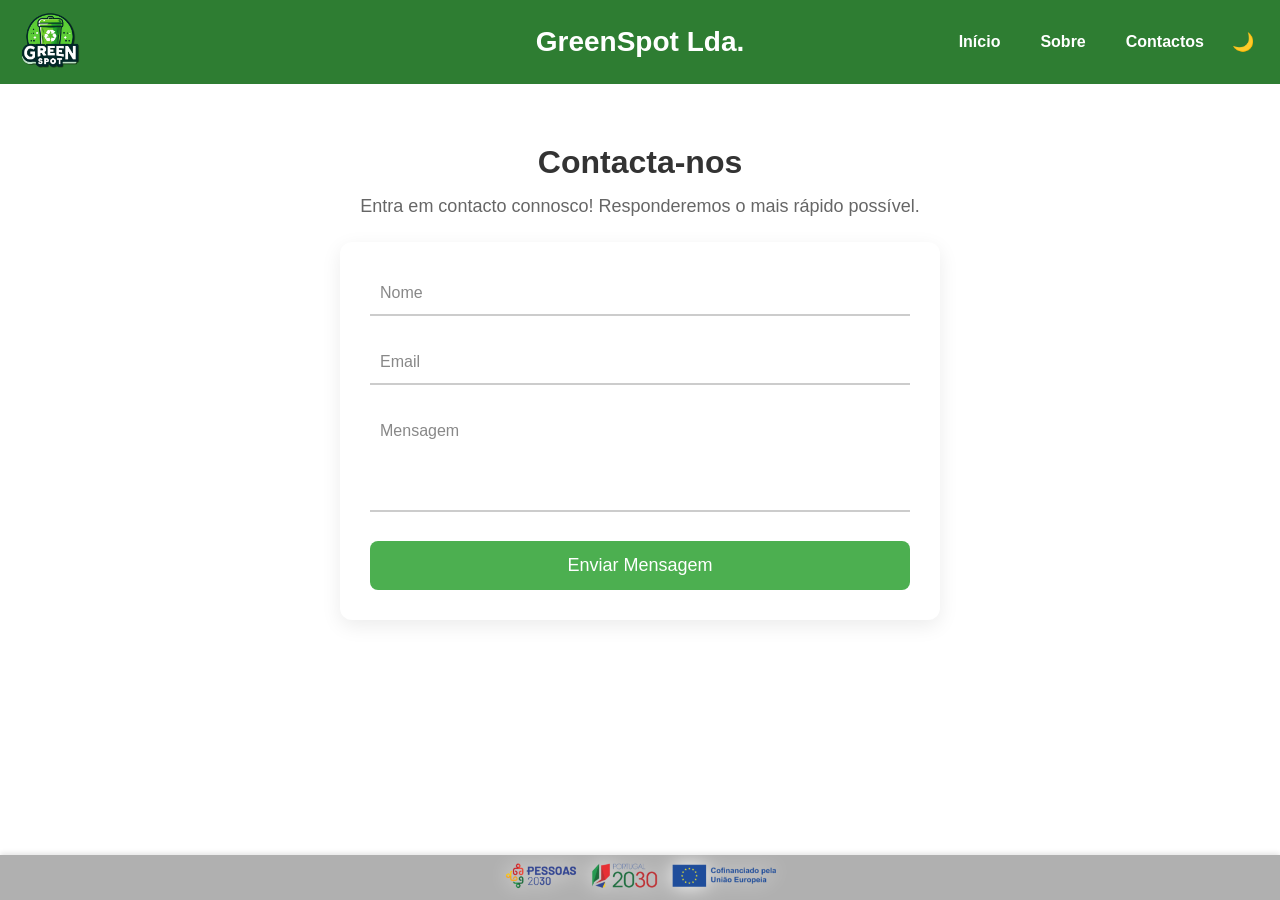
==== contactos/index.html @ 30c8110f "fixes" ====
<!DOCTYPE html>
<html lang="pt">
<head>
  <meta charset="UTF-8">
  <meta name="viewport" content="width=device-width,initial-scale=1" />
  <title>Contactos - Greenspot</title>
  <link rel="stylesheet" href="../style.css">
</head>
<body>
  <!-- HEADER -->
  <header>
    <a href="/"><img src="../assets/imagens/Icone_GreenSpot_Sombra.png" alt="Logo Greenspot"></a>
    <h1>GreenSpot Lda.</h1>
    <nav>
    <a href="/">Início</a>
    <a href="/sobre/">Sobre</a>
    <a href="/contactos/">Contactos</a>
      <button id="dark-mode-toggle" aria-label="Alternar modo escuro">🌙</button>
    </nav>
  </header>

  <!-- FORMULÁRIO CONTACTOS -->
  <section id="contactos" class="contact-section">
    <h2>Contacta-nos</h2>
    <p>Entra em contacto connosco! Responderemos o mais rápido possível.</p>

    <form id="contact-form" class="modern-form">
      <div class="form-group">
        <input type="text" id="nome" name="nome" required>
        <label for="nome">Nome</label>
      </div>

      <div class="form-group">
        <input type="email" id="email" name="email" required>
        <label for="email">Email</label>
      </div>

      <div class="form-group">
        <textarea id="mensagem" name="mensagem" rows="4" required></textarea>
        <label for="mensagem">Mensagem</label>
      </div>

      <button type="submit" class="btn-enviar">Enviar Mensagem</button>
    </form>

    <p id="form-feedback" style="display:none;"></p>
  </section>
<footer>
<img src="../assets/imagens/pessoas_cofinance1.png">
</footer>

  <script src="../script.js"></script>
</body>
</html>
---- style.css ----
/*GERAIS*/
* { box-sizing: border-box; margin: 0; padding: 0; }

body {
  margin: 0;
  font-family: Arial, sans-serif;
  background-color: #ffffff;
  color: #333;
  text-align: center;
  transition: background-color 0.35s ease, color 0.35s ease;
}

a { text-decoration: none; color: inherit; }

/*HEADER*/
header {
  display: flex;
  align-items: center;
  justify-content: space-between; /* logo à esquerda, nav à direita */
  padding: 10px 20px;
  background-color: #2e7d32;
  color: white;
  position: relative; /* necessário para centralizar o h1 */
}

header img { height: 60px; }

header h1 {
  position: absolute; /* tira do fluxo flex */
  left: 50%;          /* posiciona no meio do header */
  transform: translateX(-50%); /* centraliza exatamente */
  margin: 0;
  font-size: 28px;
  font-weight: bold;
}

header nav {
  display: flex;
  gap: 12px;
  align-items: center;
}

header nav a {
  color: white;
  margin-left: 8px;
  font-weight: bold;
  font-size: 16px;
  transition: color 0.3s, transform 0.15s;
  padding: 8px 10px;
  border-radius: 6px;
}

header nav a:hover {
  color: #c8e6c9;
  transform: translateY(-2px);
}

#dark-mode-toggle {
  background: none;
  border: none;
  color: white;
  font-size: 18px;
  cursor: pointer;
  padding: 6px;
  border-radius: 6px;
  transition: transform 0.2s ease;
}
#dark-mode-toggle:hover { transform: scale(1.08); }

/*MAIN*/
main {
  padding: 40px 20px;
  min-height: calc(100vh - 120px);
  box-sizing: border-box;
  position: relative; /* para posicionar mockup */
}

/*BANNER CENTRALIZADO*/
.inicio-centralizado { display: inline-block; }

.banner { text-align: center; }

.banner-logo { width: 290px; margin: 20px 0; cursor: pointer; }

.inicio h2 {
  font-size: 36px;
  color: #2e7d32;
  margin-bottom: 15px;
}

.inicio p {
  font-size: 20px;
  color: #575757;
  margin-bottom: 20px;
}

.descricao { font-size: 18px; margin-bottom: 30px; }


/*CARDS INTERATIVOS*/
.cards { display: flex; justify-content: center; gap: 20px; flex-wrap: wrap; margin-top: 30px; }

.card {
  background: #e4e4e4;
  border-radius: 12px;
  padding: 20px;
  width: 250px;
  box-shadow: 0 4px 8px rgba(0,0,0,0.08);
  transition: transform 0.35s, box-shadow 0.35s, opacity 0.5s;
  cursor: pointer;
  opacity: 1;
}

.card.hidden { opacity: 0; transform: translateY(30px); } /* estado inicial se usado */
.card.show { opacity: 1; transform: translateY(0); }

.card:hover { transform: translateY(-10px) scale(1.02); box-shadow: 0 12px 30px rgba(0,0,0,0.12); }

.card h3 { margin-top: 10px; color: #2e7d32; }

/*MOCKUP À DIREITA*/
.mockup-direita { position: absolute; top: 80px; right: 40px; }
.mockup { max-width:330px; width: 100%; border-radius: 20px; transition: transform 0.25s; cursor: pointer; }
.mockup:hover { transform: scale(1.04); }

/*CONTACT FORM*/
.contact-section { text-align: center; padding: 60px 20px; }

.contact-section h2 { margin-bottom: 15px; font-size: 32px; }
.contact-section p { margin-bottom: 25px; font-size: 18px; color: #666; }

.modern-form {
  max-width: 600px;
  margin: 0 auto;
  text-align: left;
  background: #fff;
  padding: 30px;
  border-radius: 12px;
  box-shadow: 0 6px 20px rgba(0,0,0,0.08);
  transition: background 0.3s ease;
}

.form-group { position: relative; margin-bottom: 25px; }
.form-group input, .form-group textarea {
  width: 100%; padding: 12px; border: none; border-bottom: 2px solid #ccc; font-size: 16px; outline: none; transition: all 0.25s; background: transparent; resize: none;
}
.form-group label { position: absolute; top: 12px; left: 10px; color: #888; font-size: 16px; pointer-events: none; transition: all 0.25s ease; }
.form-group input:focus, .form-group textarea:focus,
.form-group input:valid, .form-group textarea:valid { border-bottom: 2px solid #4CAF50; }
.form-group input:focus + label, .form-group input:valid + label,
.form-group textarea:focus + label, .form-group textarea:valid + label { top: -8px; left: 5px; font-size: 13px; color: #4CAF50; }

.btn-enviar { display: inline-block; width: 100%; background: #4CAF50; color: white; border: none; padding: 14px; font-size: 18px; border-radius: 8px; cursor: pointer; transition: all 0.25s ease; }
.btn-enviar:hover { background: #45a049; transform: translateY(-3px); }

#form-feedback { margin-top: 15px; font-size: 16px; font-weight: bold; }

/*LIGHTBOX (imagem em grande)*/
#imageModal { display: none; position: fixed; z-index: 1000; left: 0; top: 0; width: 100%; height: 100%; background-color: rgba(0,0,0,0.85); justify-content: center; align-items: center; }
#imageModal img { max-width: 90%; max-height: 85%; border-radius: 12px; box-shadow: 0 10px 30px rgba(0,0,0,0.6); }
#closeModal { position: absolute; top: 22px; right: 36px; font-size: 42px; color: #fff; cursor: pointer; }

/*DARK MODE*/
body.dark-mode {
  background-color: #121212;
  color: #eaeaea;
}
body.dark-mode header { background-color: #0f3e1a; }
body.dark-mode .card { background: #1d1d1d; color: #eaeaea; box-shadow: 0 6px 18px rgba(0,0,0,0.6); }
body.dark-mode .modern-form { background: #121212; color: #eaeaea; box-shadow: 0 6px 18px rgba(0,0,0,0.6); }
body.dark-mode .form-group input, body.dark-mode .form-group textarea { background: transparent; color: #eaeaea; border-bottom: 2px solid #333; }
body.dark-mode .mockup { box-shadow: 0 10px 30px rgba(0,0,0,0.7); }

/*RESPONSIVO: telemóveis*/
@media screen and (max-width: 1500px) {
  .mockup-direita { display: none; }
}

@media screen and (max-width: 900px) {
  .cards { flex-direction: column; align-items: center; }
  header img { height: 48px; }
  header h1 { display: none; }
}

footer {
  background-color: #b0b0b0;
  color: rgb(255, 255, 255);
  font-size: 20px; /* pequeno */
  text-align: center;
  padding: 0;
  position: fixed;
  bottom: 0;
  left: 0;
  width: 100%;
  box-shadow: 0 -2px 5px rgba(0,0,0,0.1);
}

footer img {
  height: 40px;
  filter:drop-shadow(0px 0px 10px white)
}

/*SECÇÃO SOBRE - EQUIPA*/
.team-container {
  display: flex;
  justify-content: center;
  flex-wrap: wrap;
  gap: 30px;
  margin-top: 30px;
}

.team-member {
  text-align: center;
  transition: transform 0.3s, box-shadow 0.3s;
  cursor: pointer;
}

.team-member:hover {
  transform: translateY(-10px) scale(1.05);
  box-shadow: 0 8px 16px rgba(0,0,0,0.2);
}

.team-photo {
  width: 200px;        /* aumenta a foto */
  height: 200px;       /* formato quadrado */
  border-radius: 12px; /* cantos arredondados */
  object-fit: contain; /* mostra a foto toda sem cortar */
  background: #f0f0f0; /* fundo cinza caso a foto não ocupe tudo */
  padding: 10px;       /* espaço interno para não colar nas bordas */
  transition: transform 0.3s;
}

.team-photo:hover {
  transform: scale(1.1);
}

.team-member h3 {
  margin-top: 12px;
  font-size: 20px; /* nome maior */
  color: #2e7d32;
  font-weight: bold;
}

/*MODAL PARA FOTOS*/
.modal {
  display: none; 
  position: fixed;
  z-index: 1000;
  left: 0;
  top: 0;
  width: 100%;
  height: 100%;
  overflow: auto;
  background-color: rgba(0,0,0,0.9);
}

.modal-content {
  display: block;
  margin: 5% auto;
  max-width: 80%;
  max-height: 80%;
  border-radius: 12px;
}

.close {
  position: absolute;
  top: 20px;
  right: 35px;
  color: 9white;
  font-size: 40px;
  font-weight: bold;
  cursor: pointer;
}

/*BOTÃO DOWNLOAD APP*/

.app-download{
margin-top:40px;
display:flex;
justify-content:center;
}

.app-btn{
display:flex;
align-items:center;
gap:12px;

background:#2e7d32;
color:white;

padding:16px 32px;
border-radius:12px;

font-size:20px;
font-weight:bold;

transition:all 0.25s ease;

box-shadow:0 6px 16px rgba(0,0,0,0.2);
}

.app-btn img{
width:50px;
height:50px;
}

.app-btn:hover{
transform:translateY(-4px) scale(1.05);
background:#1b5e20;
box-shadow:0 10px 24px rgba(0,0,0,0.3);
}
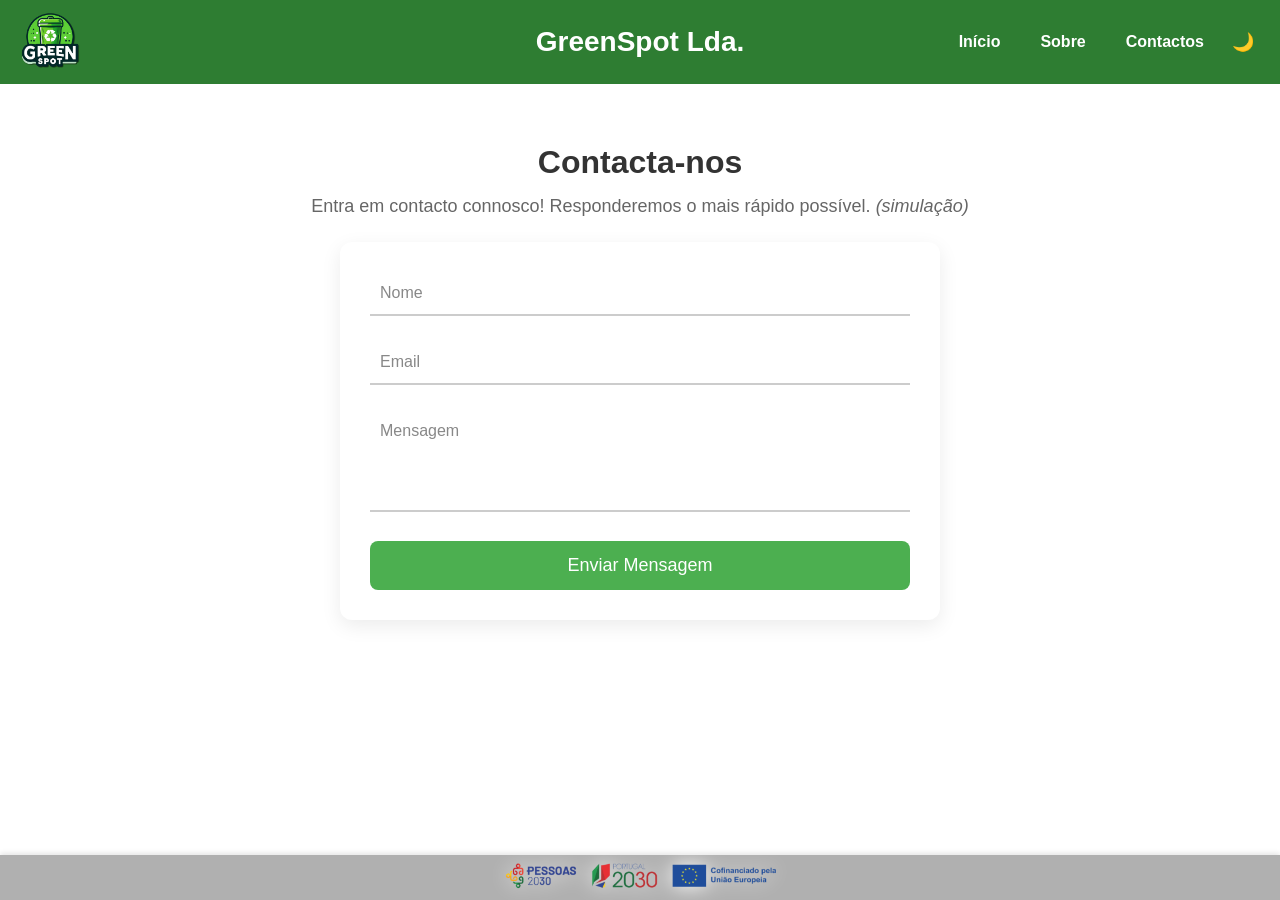
==== commit f1256703: ".apk file change" ====
--- a/contactos/index.html
+++ b/contactos/index.html
@@ -22,7 +22,7 @@
   <!-- FORMULÁRIO CONTACTOS -->
   <section id="contactos" class="contact-section">
     <h2>Contacta-nos</h2>
-    <p>Entra em contacto connosco! Responderemos o mais rápido possível.</p>
+    <p>Entra em contacto connosco! Responderemos o mais rápido possível. <span class="simulacao">(simulação)</span></p>
 
     <form id="contact-form" class="modern-form">
       <div class="form-group">
--- a/style.css
+++ b/style.css
@@ -276,6 +276,7 @@
 
 .app-download{
 margin-top:40px;
+margin-bottom: 20px;
 display:flex;
 justify-content:center;
 }
@@ -309,3 +310,7 @@
 background:#1b5e20;
 box-shadow:0 10px 24px rgba(0,0,0,0.3);
 }
+
+.simulacao {
+  font-style: italic;
+}
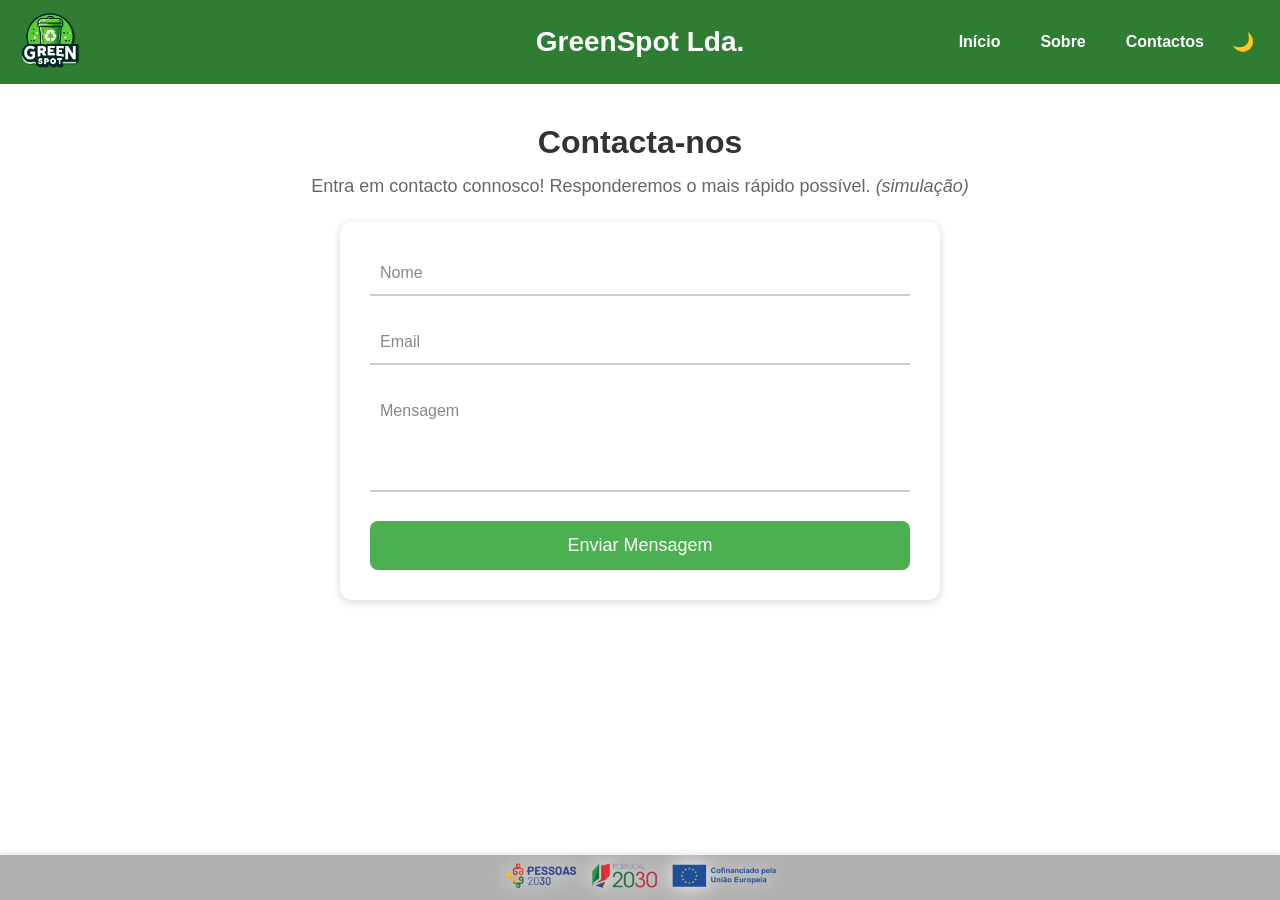
==== commit 44d6639e: "footer fix" ====
--- a/contactos/index.html
+++ b/contactos/index.html
@@ -5,6 +5,7 @@
   <meta name="viewport" content="width=device-width,initial-scale=1" />
   <title>Contactos - Greenspot</title>
   <link rel="stylesheet" href="../style.css">
+  <link rel="icon" href="../assets/imagens/Icone_GreenSpot_Sombra.png" type="image/x-icon" />
 </head>
 <body>
   <!-- HEADER -->
@@ -19,6 +20,7 @@
     </nav>
   </header>
 
+  <main>
   <!-- FORMULÁRIO CONTACTOS -->
   <section id="contactos" class="contact-section">
     <h2>Contacta-nos</h2>
@@ -45,6 +47,7 @@
 
     <p id="form-feedback" style="display:none;"></p>
   </section>
+  </main>
 <footer>
 <img src="../assets/imagens/pessoas_cofinance1.png">
 </footer>
--- a/style.css
+++ b/style.css
@@ -7,7 +7,11 @@
   background-color: #ffffff;
   color: #333;
   text-align: center;
-  transition: background-color 0.35s ease, color 0.35s ease;
+  transition: background-color 1s ease, color 1s ease;
+
+  display: flex;
+  flex-direction: column;
+  min-height: 100vh;
 }
 
 a { text-decoration: none; color: inherit; }
@@ -70,9 +74,10 @@
 /*MAIN*/
 main {
   padding: 40px 20px;
-  min-height: calc(100vh - 120px);
   box-sizing: border-box;
   position: relative; /* para posicionar mockup */
+
+  flex: 1;
 }
 
 /*BANNER CENTRALIZADO*/
@@ -85,7 +90,8 @@
 .inicio h2 {
   font-size: 36px;
   color: #2e7d32;
-  margin-bottom: 15px;
+  margin-bottom: 35px;
+  margin-top: 15px;
 }
 
 .inicio p {
@@ -94,7 +100,11 @@
   margin-bottom: 20px;
 }
 
-.descricao { font-size: 18px; margin-bottom: 30px; }
+.inicio {
+  padding-bottom: 0;
+}
+
+.descricao { font-size: 18px; margin-bottom: 30px; font-style: italic; }
 
 
 /*CARDS INTERATIVOS*/
@@ -119,15 +129,17 @@
 .card h3 { margin-top: 10px; color: #2e7d32; }
 
 /*MOCKUP À DIREITA*/
-.mockup-direita { position: absolute; top: 80px; right: 40px; }
+.mockup-direita { position: absolute; top: 80px; right: 40px; filter:drop-shadow(0px 0px 4px rgba(0, 0, 0, 0.458)) }
 .mockup { max-width:330px; width: 100%; border-radius: 20px; transition: transform 0.25s; cursor: pointer; }
 .mockup:hover { transform: scale(1.04); }
 
 /*CONTACT FORM*/
-.contact-section { text-align: center; padding: 60px 20px; }
+.contact-section { text-align: center; }
 
 .contact-section h2 { margin-bottom: 15px; font-size: 32px; }
 .contact-section p { margin-bottom: 25px; font-size: 18px; color: #666; }
+
+.cinzento {color:#666; font-size: 14px;}
 
 .modern-form {
   max-width: 600px;
@@ -136,7 +148,7 @@
   background: #fff;
   padding: 30px;
   border-radius: 12px;
-  box-shadow: 0 6px 20px rgba(0,0,0,0.08);
+  filter:drop-shadow(0px 2px 4px rgba(0, 0, 0, 0.164));
   transition: background 0.3s ease;
 }
 
@@ -170,6 +182,8 @@
 body.dark-mode .modern-form { background: #121212; color: #eaeaea; box-shadow: 0 6px 18px rgba(0,0,0,0.6); }
 body.dark-mode .form-group input, body.dark-mode .form-group textarea { background: transparent; color: #eaeaea; border-bottom: 2px solid #333; }
 body.dark-mode .mockup { box-shadow: 0 10px 30px rgba(0,0,0,0.7); }
+body.dark-mode p {color: rgb(202, 202, 202)}
+body.dark-mode footer {background-color: rgb(81, 81, 81)}
 
 /*RESPONSIVO: telemóveis*/
 @media screen and (max-width: 1500px) {
@@ -188,11 +202,9 @@
   font-size: 20px; /* pequeno */
   text-align: center;
   padding: 0;
-  position: fixed;
-  bottom: 0;
-  left: 0;
   width: 100%;
   box-shadow: 0 -2px 5px rgba(0,0,0,0.1);
+  transition: background-color 0.35s ease, color 0.35s ease;
 }
 
 footer img {
@@ -207,12 +219,14 @@
   flex-wrap: wrap;
   gap: 30px;
   margin-top: 30px;
+  height: 100%;
 }
 
 .team-member {
   text-align: center;
   transition: transform 0.3s, box-shadow 0.3s;
   cursor: pointer;
+  border-radius: 12px;
 }
 
 .team-member:hover {
